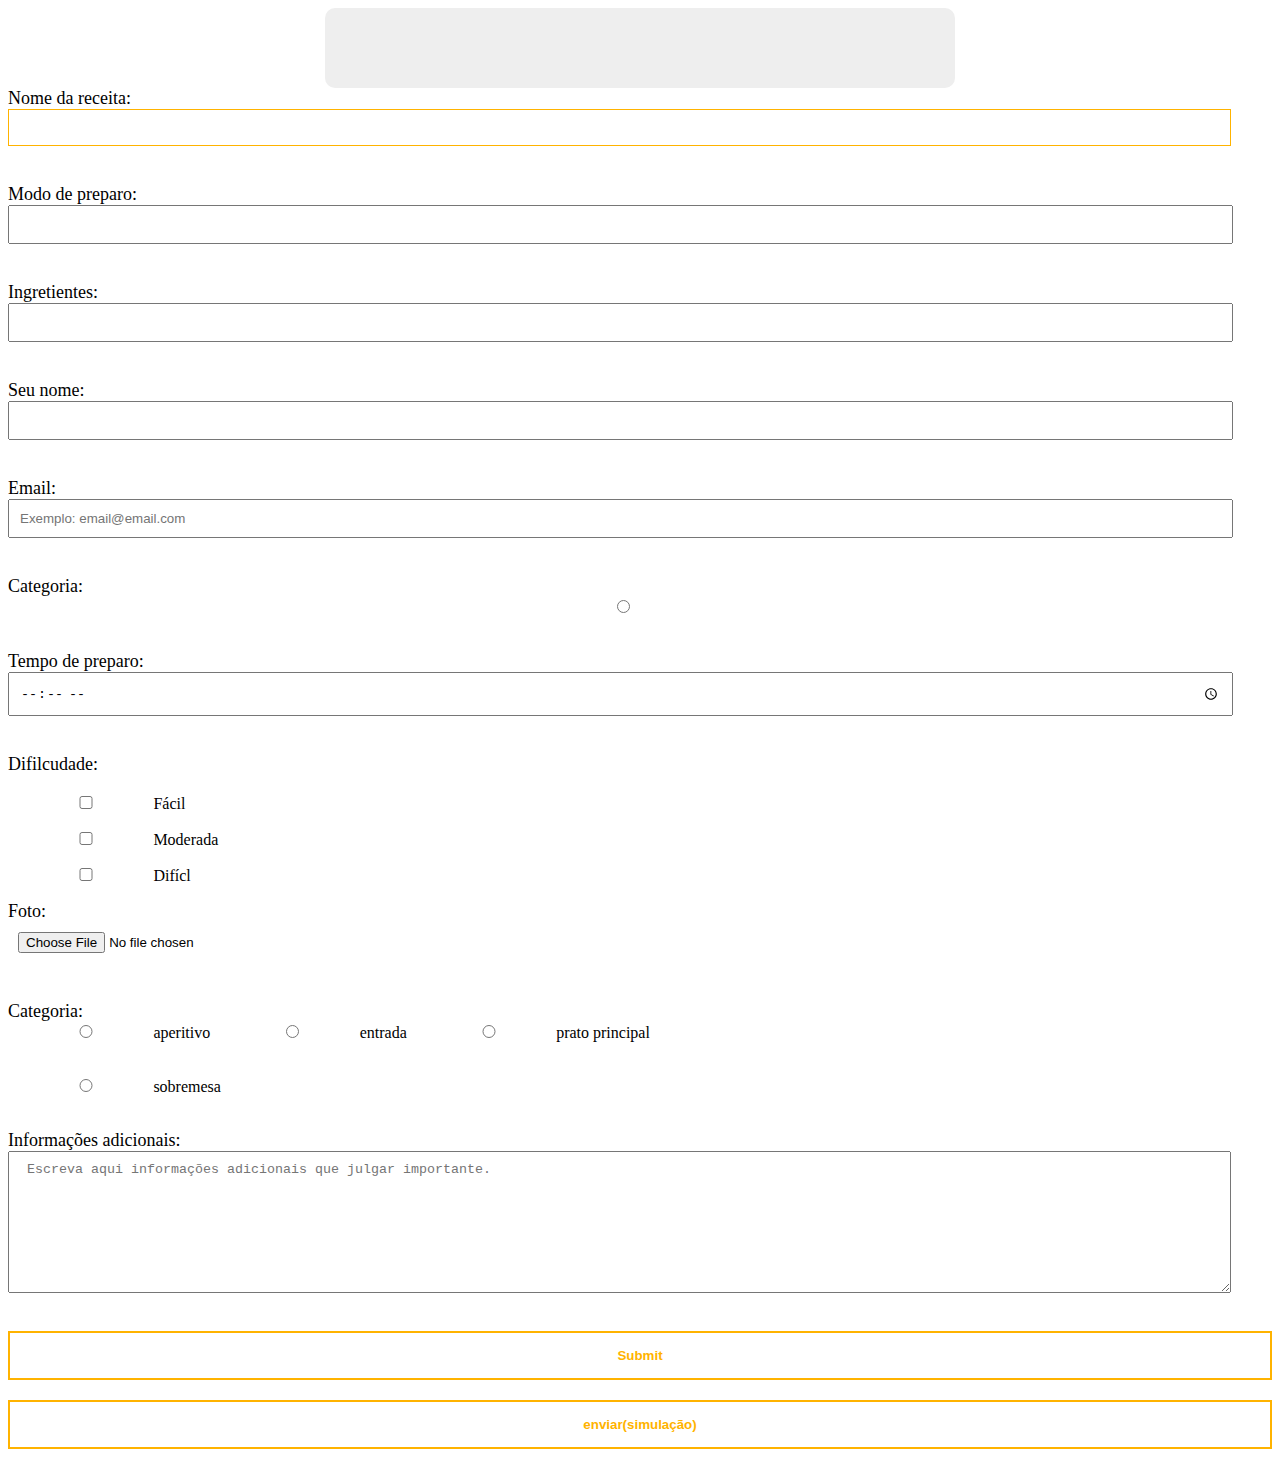
==== form.receitas/index.html @ bcb67694 "Add files via upload" ====
<!DOCTYPE html>
<html lang="pt-br">
<head>
    <link rel="stylesheet" href="formu.css">
    <meta charset="UTF-8">
    <meta name="viewport" content="width=device-width, initial-scale=1.0">
    <title>Cadastro Receitas</title>
</head>
<body>
    <form action="enviado.html" method="post"></form>
        <label for = "nome da receita"> Nome da receita:</label>
        <input type="text" name="nome da receita" id="nome da receita"
        required="required" autofocus><br>

        <label for = "Modo de preparo"> Modo de preparo:</label>
        <input type="text" name="Modo de preparo" id="Modo de preparo"
        required="required" autofocus><br>

        <label for = "Ingretientes">Ingretientes:</label>
        <input type="text" name="Ingretientes" id="Ingretientes"
        required="required" autofocus><br>

        <label for = " Seu nome"> Seu nome:</label>
        <input type="text" name="Seu nome" id="Seu nome"
        required="required" autofocus><br>
        
        <label for="email">Email:</label>
        <input for="email" name="email" id="email" required
        placeholder="Exemplo: email@email.com"><br>
        
        <label for="categoria">Categoria:</label>
        <input type="radio" neme="categoria" id="categoria"
        required><br>
        
        <label for="Tempo de preparo">Tempo de preparo:</label>
        <input type="time" name="Tempo de preparo" id="Tempo de preparo" required><br>
        
        <label>Difilcudade:</label><br>

        <input class="emlinha" type="checkbox" name="Fácil" id="Fácil"> 
        <label class="emlinha" for="Fácil">Fácil</label><br>

        <input class="emlinha" type="checkbox" name="Moderada" id="Moderada">
        <label class="emlinha" for="Moderada">Moderada</label><br>

        <input class="emlinha" type="checkbox" name="Difícl" id="Difícl">
        <label class="emlinha" for="Difícl">Difícl</label><br>

        
        
        <label for="foto">Foto:</label>
        <input type="file" name="foto" id="foto" required><br>
        
        <label>Categoria:</label>
        <input class="emlinha" type="radio" name="Categoria" id="aperitivo">
        <label class="emlinha" for="aperitivo">aperitivo</label>
        
        <input class="emlinha" type="radio" name="Categoria" id="entrada">
        <label class="emlinha" for="entrada">entrada</label>
        
        <input class="emlinha" type="radio" name="Categoria" id="prato principal">
        <label class="emlinha" for="prato principal">prato principal</label> <br><br>

        <input class="emlinha" type="radio" name="Categoria" id="sobremesa">
        <label class="emlinha" for="sobremesa">sobremesa</label> <br><br>

        <label>Informações adicionais:</label>
        <textarea name="informacoes" rows="8" cols="25" maxlength="100" required placeholder=" Escreva aqui informações adicionais que julgar importante."></textarea><br>
        <input type="submit" name="enviar" id="enviar">

        <p>
            <input type="submit" value="enviar(simulação)" id="enviar">
        </p>
    
    </form>
</body>
</html>
---- form.receitas/formu.css ----
label, input, select, textarea{
    display: block ;
    width: 95%;
    padding: 10px;
    margin-bottom: 20px;
}
.roboto-thin {
   font-family: "Roboto", sans-serif;
 }

 form{
    width: 550px;
    margin: auto;
    background: #eee;
    padding: 40px;
    border-radius: 10px;
 }
 label{
    padding: 0;
    margin: 0;
    width: 100% ;
    font-size: 18px;
 }
 .emlinha{
    display: inline;
    width: 10%;
    font-size: 16px;
 }

 
 input[type='checkbox'], input[type='radio']{
   margin-right: 0px;
   margin-left: 15px;
}
input:focus, select:focus, textarea:focus{
   outline: none;
   border: solid 1px #ffb300;
}
 #enviar{
   width: 100%;
   border: 2px solid #ffb300;
   background-color: #fff;
   color: #ffb300;
   font-weight: bold;
   cursor: pointer;
   padding: 15px;
 }
 #enviar:hover{
  background-color: #ffb300;
  color: #fff;
transition:all linear 0.3;
 }
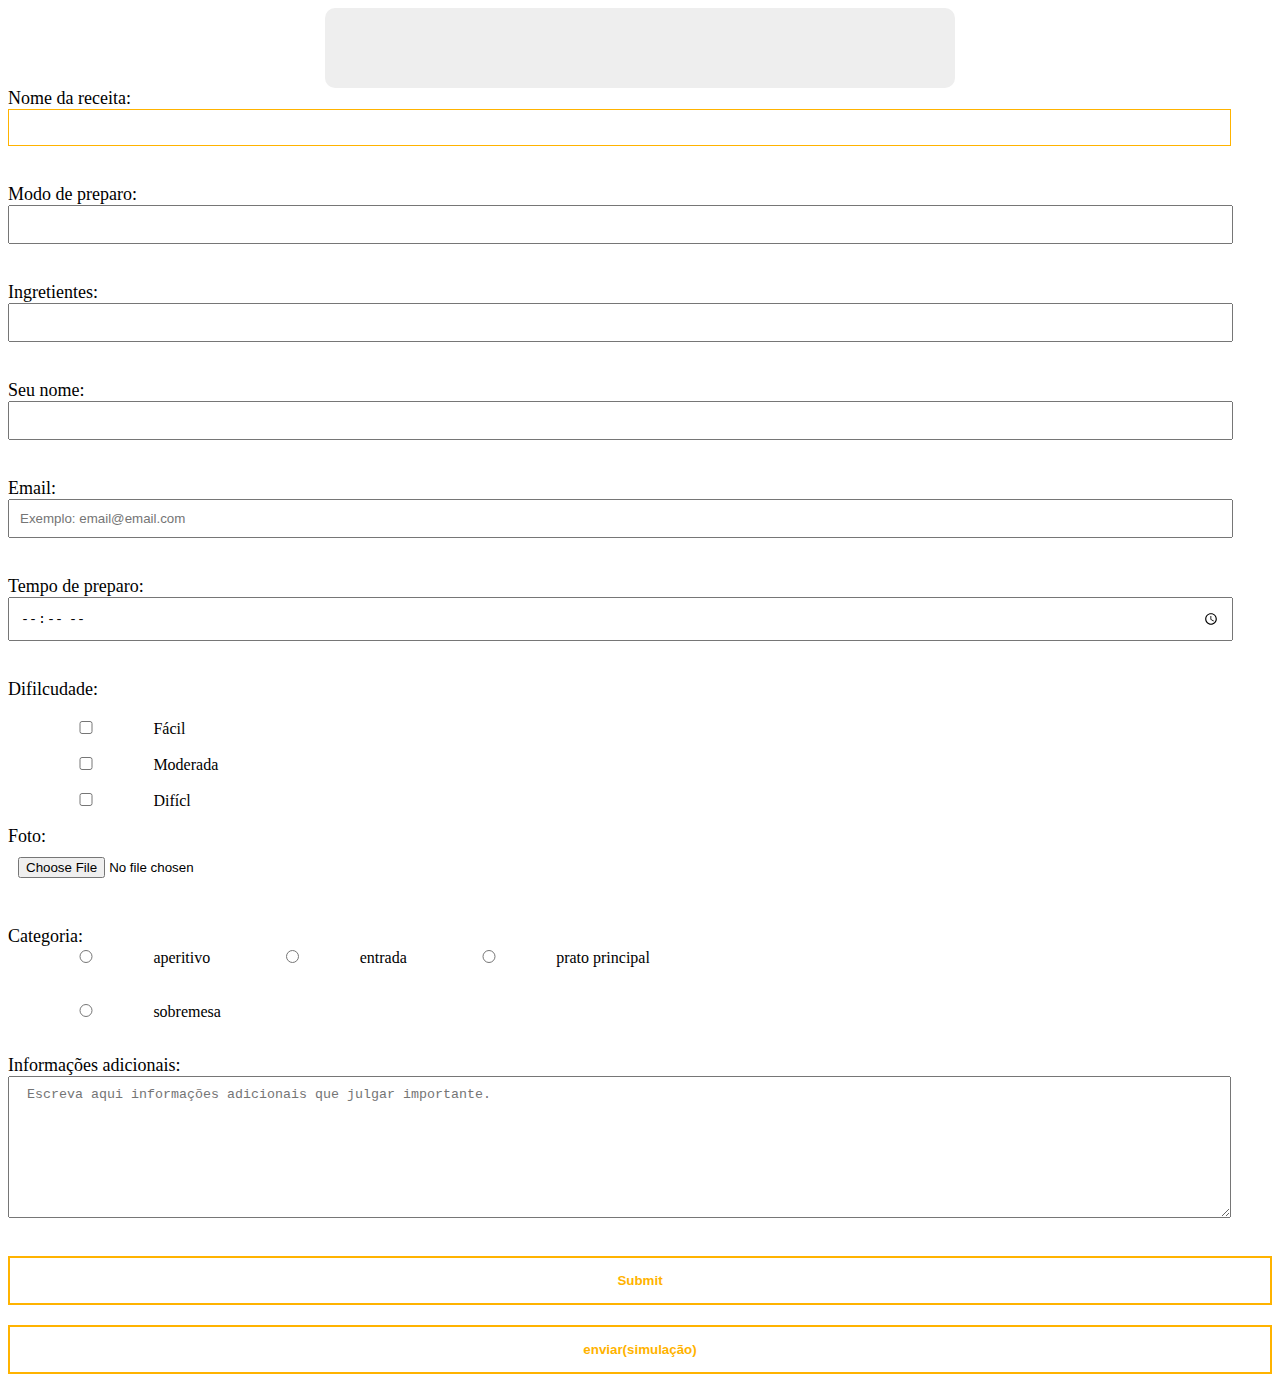
==== commit 5371d846: "Add files via upload" ====
--- a/form.receitas/index.html
+++ b/form.receitas/index.html
@@ -28,9 +28,7 @@
         <input for="email" name="email" id="email" required
         placeholder="Exemplo: email@email.com"><br>
         
-        <label for="categoria">Categoria:</label>
-        <input type="radio" neme="categoria" id="categoria"
-        required><br>
+        
         
         <label for="Tempo de preparo">Tempo de preparo:</label>
         <input type="time" name="Tempo de preparo" id="Tempo de preparo" required><br>
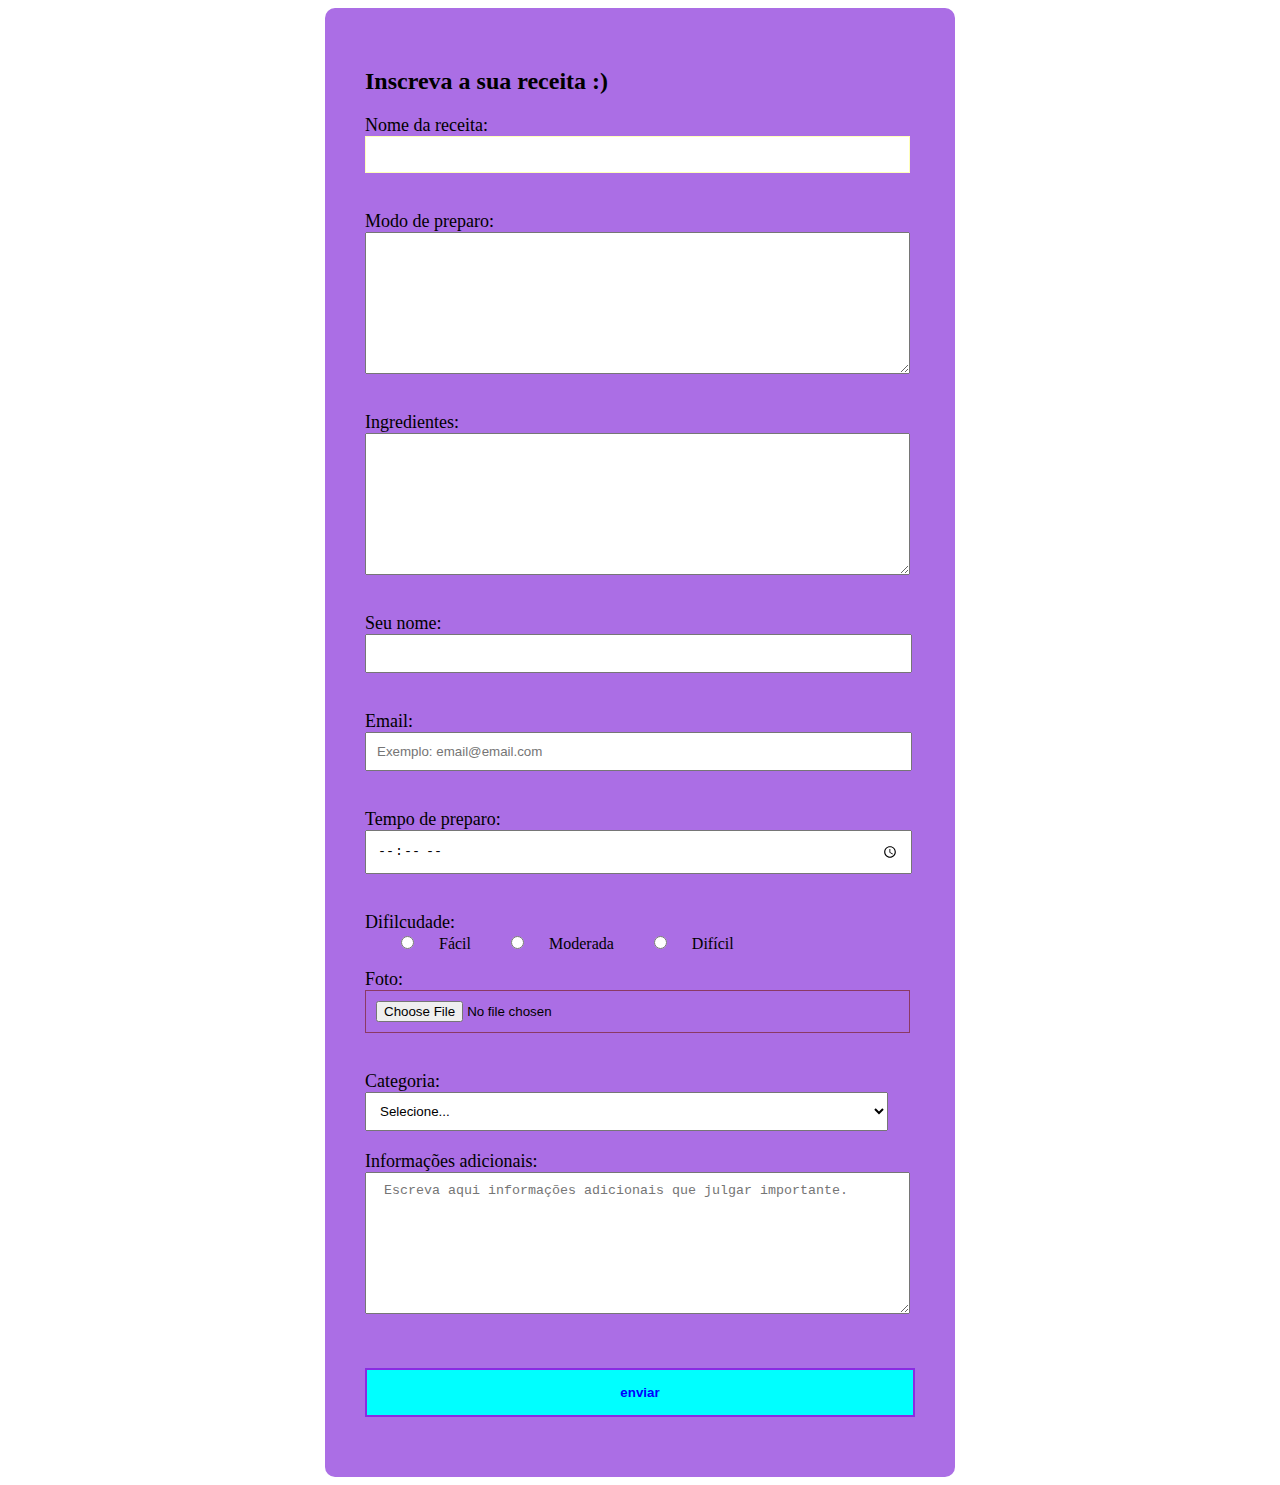
==== commit c23bfcc6: "Add files via upload" ====
--- a/form.receitas/index.html
+++ b/form.receitas/index.html
@@ -7,18 +7,19 @@
     <title>Cadastro Receitas</title>
 </head>
 <body>
-    <form action="enviado.html" method="post"></form>
+    <form action="enviado.html" method="post">
+    <h2>Inscreva a sua receita :)</h2>
         <label for = "nome da receita"> Nome da receita:</label>
         <input type="text" name="nome da receita" id="nome da receita"
         required="required" autofocus><br>
 
         <label for = "Modo de preparo"> Modo de preparo:</label>
-        <input type="text" name="Modo de preparo" id="Modo de preparo"
-        required="required" autofocus><br>
+        <textarea name="Modo de preparo" 
+        required="required" rows="8" cols="25" autofocus></textarea><br>
 
-        <label for = "Ingretientes">Ingretientes:</label>
-        <input type="text" name="Ingretientes" id="Ingretientes"
-        required="required" autofocus><br>
+        <label for = "Ingredientes">Ingredientes:</label>
+        <textarea  name="Ingredientes"
+        required="required" rows="8" cols="25" autofocus></textarea><br>
 
         <label for = " Seu nome"> Seu nome:</label>
         <input type="text" name="Seu nome" id="Seu nome"
@@ -33,16 +34,16 @@
         <label for="Tempo de preparo">Tempo de preparo:</label>
         <input type="time" name="Tempo de preparo" id="Tempo de preparo" required><br>
         
-        <label>Difilcudade:</label><br>
+        <label>Difilcudade:</label>
 
-        <input class="emlinha" type="checkbox" name="Fácil" id="Fácil"> 
-        <label class="emlinha" for="Fácil">Fácil</label><br>
+        <input class="emlinha" type="radio" name="Facil" id="Facil"> 
+        <label class="emlinha" for="Facil">Fácil</label>
 
-        <input class="emlinha" type="checkbox" name="Moderada" id="Moderada">
-        <label class="emlinha" for="Moderada">Moderada</label><br>
+        <input class="emlinha" type="radio" name="Moderada" id="Moderada">
+        <label class="emlinha" for="Moderada">Moderada</label>
 
-        <input class="emlinha" type="checkbox" name="Difícl" id="Difícl">
-        <label class="emlinha" for="Difícl">Difícl</label><br>
+        <input class="emlinha" type="radio" name="Difícl" id="Dificil">
+        <label class="emlinha" for="Difícl">Difícil</label>
 
         
         
@@ -50,24 +51,20 @@
         <input type="file" name="foto" id="foto" required><br>
         
         <label>Categoria:</label>
-        <input class="emlinha" type="radio" name="Categoria" id="aperitivo">
-        <label class="emlinha" for="aperitivo">aperitivo</label>
-        
-        <input class="emlinha" type="radio" name="Categoria" id="entrada">
-        <label class="emlinha" for="entrada">entrada</label>
-        
-        <input class="emlinha" type="radio" name="Categoria" id="prato principal">
-        <label class="emlinha" for="prato principal">prato principal</label> <br><br>
-
-        <input class="emlinha" type="radio" name="Categoria" id="sobremesa">
-        <label class="emlinha" for="sobremesa">sobremesa</label> <br><br>
+        <select name="Categoria" required>
+            <option value="">Selecione...</option>
+            <option value="Aperitivo">Aperitivo</option>
+            <option value="Entrada">Entrada</option>
+            <option value=" Prato principal">Prato principal</option>
+            <option value="Sobremesa">Sobremesa</option>
+        </select>
 
         <label>Informações adicionais:</label>
         <textarea name="informacoes" rows="8" cols="25" maxlength="100" required placeholder=" Escreva aqui informações adicionais que julgar importante."></textarea><br>
-        <input type="submit" name="enviar" id="enviar">
+        
 
         <p>
-            <input type="submit" value="enviar(simulação)" id="enviar">
+            <input type="submit" value="enviar" id="enviar">
         </p>
     
     </form>
--- a/form.receitas/formu.css
+++ b/form.receitas/formu.css
@@ -11,7 +11,7 @@
  form{
     width: 550px;
     margin: auto;
-    background: #eee;
+    background: rgb(171, 110, 229);
     padding: 40px;
     border-radius: 10px;
  }
@@ -34,13 +34,13 @@
 }
 input:focus, select:focus, textarea:focus{
    outline: none;
-   border: solid 1px #ffb300;
+   border: solid 1px #ffb;
 }
  #enviar{
    width: 100%;
-   border: 2px solid #ffb300;
-   background-color: #fff;
-   color: #ffb300;
+   border: 2px solid blueviolet;
+   background-color:aqua;
+   color: blue;
    font-weight: bold;
    cursor: pointer;
    padding: 15px;
@@ -49,4 +49,7 @@
   background-color: #ffb300;
   color: #fff;
 transition:all linear 0.3;
- }+ }
+ input[type='file']{
+   border: solid 1px rgba(121, 28, 28, 0.642);
+}